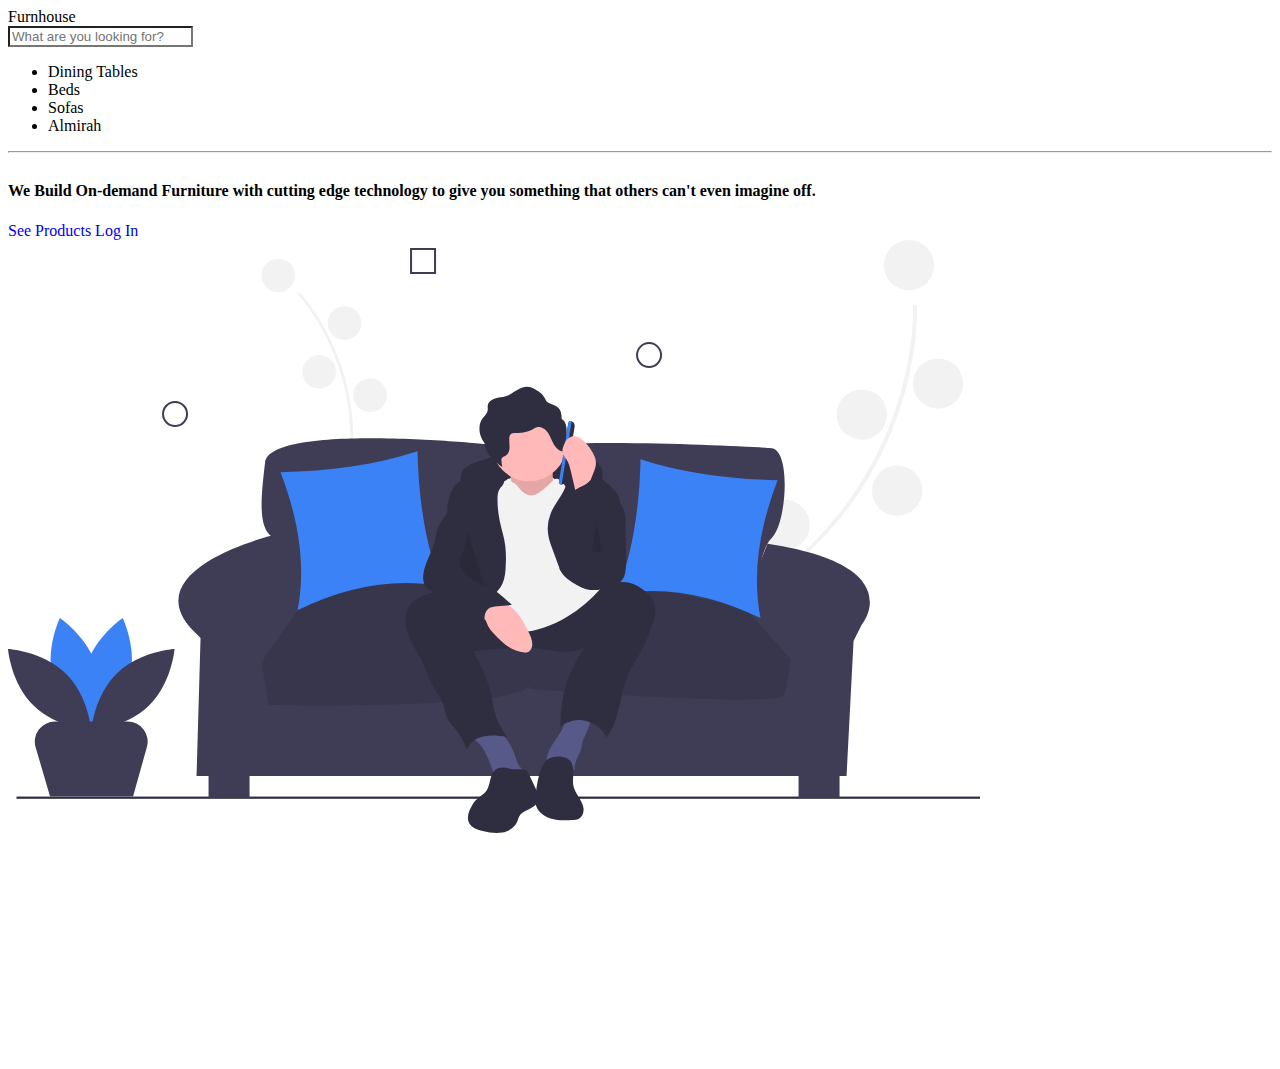
==== index.html @ 0eb48fa6 "login page" ====
<!DOCTYPE html>
<html lang="en">
<head>
  <meta charset="UTF-8">
  <meta http-equiv="X-UA-Compatible" content="IE=edge">
  <meta name="viewport" content="width=device-width, initial-scale=1.0">
  <title>Furn Store | The Furniture App</title>
  <link rel="stylesheet" href="style.css">
</head>
<body>
  <!-- header -->
  <header class="full-width p-sm flex header fs-l">
    <div>
      <i class="mx-xs bi bi-list"></i>
      Furnhouse
    </div>
    <div class="text-center">
      <input
        type="text"
        class="input px-md py-xs rounded-s"
        placeHolder="What are you looking for?"
      />
    </div>
    <div>
      <i class="bi bi-heart mx-xs"></i>
      <i class="bi bi-cart mx-xs"></i>
    </div>
  </header> 
  <!-- categories -->
  <div class="full-width p-sm flex flex-center fs-l categories">
    <ul class="list category-list fs-s flex full-width">
      <li class="list-item transition p-xs fw-light">Dining Tables</li>
      <li class="list-item transition p-xs fw-light" id="nav-text-avatar">
        Beds
      </li>
      <li class="list-item transition p-xs fw-light" id="nav-text-avatar">
        Sofas
      </li>
      <li class="list-item transition p-xs fw-light" id="nav-text-avatar">
        Almirah
      </li>
    </ul>
  </div>
  <hr class="hr" />
  <!-- home -->  
  <main class="full-height grid grid-col-2">
    <div class="m-xl flex flex-col flex-center">
      <h4 class="h3 title">
        We Build On-demand Furniture with cutting edge technology to give
        you something that others can't even imagine off.
      </h4>
      <div class="btn-group my-md flex">
        <a class="list-reset btn btn-primary px-md py-sm fs-s"
          href="pages/products.html"
        >
          See Products
        </a>
        <a class="list-reset btn btn-outline-primary px-md py-sm fs-s"
          href="pages/login.html"
        >
          Log In
        </a>
      </div>
    </div>
    <div class="hero-img p-md">
      <img
        src='./assets/hero-img.svg'
        alt="person sitting on sofa"
        class="full-width"
      />
    </div>
  </main>
</body>
</html>
---- style.css ----
@import url("https://elevate-ui-git-forms-tushartiwari7.vercel.app/components/components.css");

a {
  text-decoration: none;
}

.app {
  grid-template-columns: 25rem 1fr;
}

.categories,
.category-list  {
  justify-content: space-around;
}

/* cards */
.card {
  width: 20rem;
}
.card-img {
  height: 20rem;
  width: 20rem;
}
.card-feedback {
  margin: 0;
}

.full-height {
  height: 100vh;
  overflow: hidden;
}

.card {
  width: fit-content;
  max-width: 30rem;
}

.input {
  background: #fefefe;
  color: var(--text-color);
}


.pointer,
.pointer *{
  cursor: pointer;
}

.product-list {
  overflow-y: scroll;
}

.product-list {
  grid-template-columns: repeat(auto-fit, minmax(20rem, 1fr));
}

.main {
  gap: 2rem;
  padding-bottom: 7rem;
}

.max-height {
  height: 100%;
}

/* sidebar */
.sidebar {
  border-right: 1px solid var(--text-color100);
  overflow: scroll;
  padding-bottom: 5rem;
}

.white {
  color: white;
}
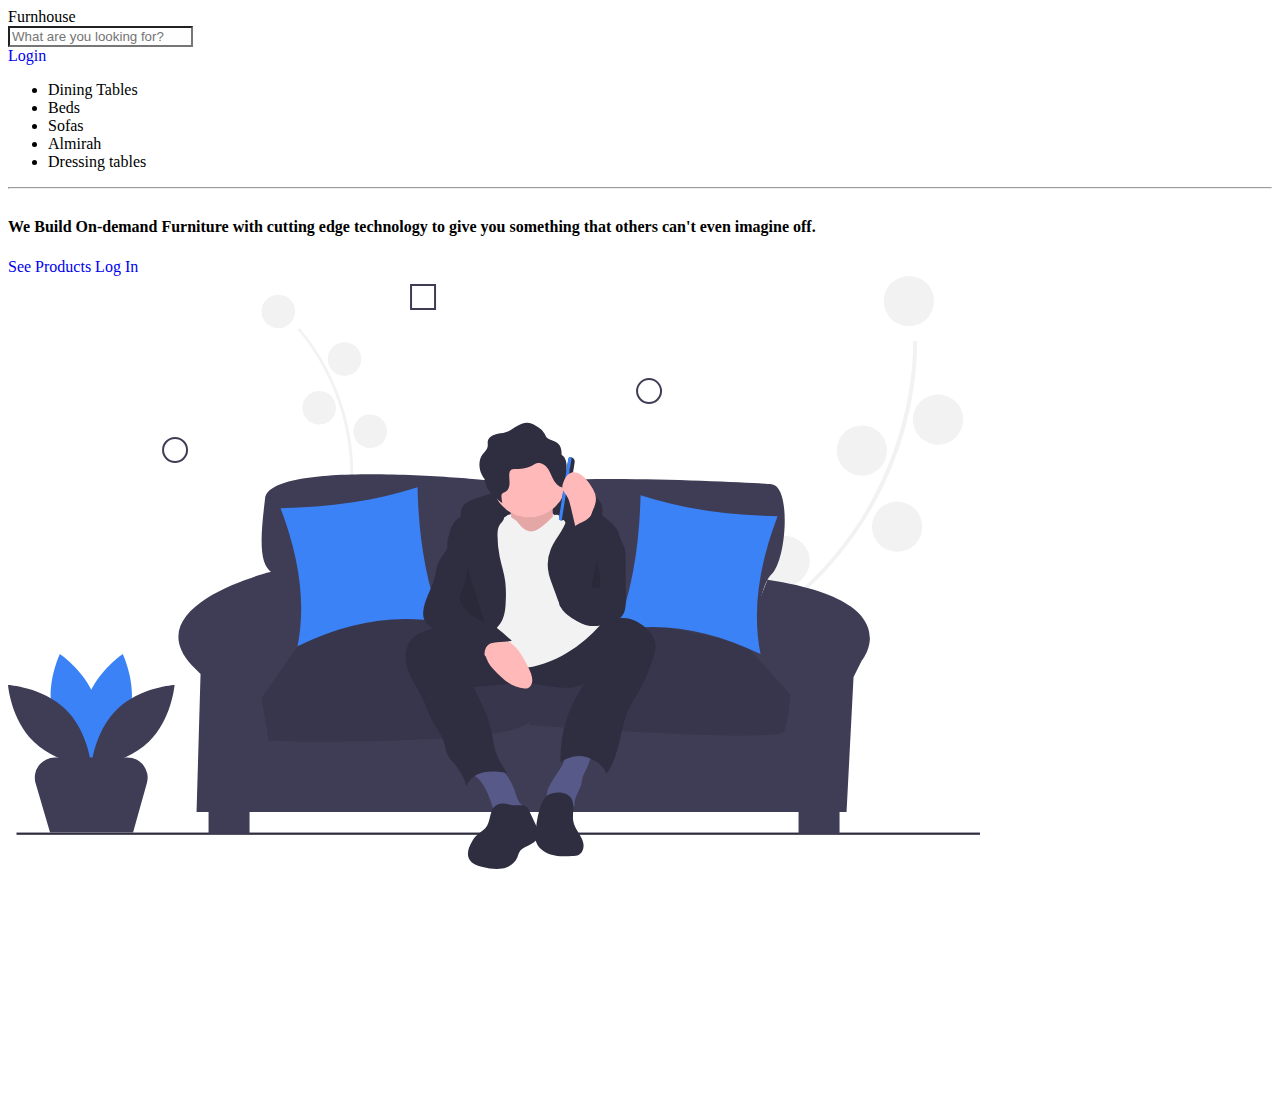
==== commit 8ef0aae8: "style: minor improvements: login btn on header, clear filters link" ====
--- a/index.html
+++ b/index.html
@@ -22,6 +22,9 @@
       />
     </div>
     <div>
+      <a href="/pages/login.html" class="btn btn-outline-primary btn-login px-sm py-xs mx-xs fs-s">
+        Login
+      </a>
       <i class="bi bi-heart mx-xs"></i>
       <i class="bi bi-cart mx-xs"></i>
     </div>
@@ -30,14 +33,17 @@
   <div class="full-width p-sm flex flex-center fs-l categories">
     <ul class="list category-list fs-s flex full-width">
       <li class="list-item transition p-xs fw-light">Dining Tables</li>
-      <li class="list-item transition p-xs fw-light" id="nav-text-avatar">
+      <li class="list-item transition p-xs fw-light">
         Beds
       </li>
-      <li class="list-item transition p-xs fw-light" id="nav-text-avatar">
+      <li class="list-item transition p-xs fw-light">
         Sofas
       </li>
-      <li class="list-item transition p-xs fw-light" id="nav-text-avatar">
+      <li class="list-item transition p-xs fw-light">
         Almirah
+      </li>
+      <li class="list-item transition p-xs fw-light">
+        Dressing tables
       </li>
     </ul>
   </div>
--- a/style.css
+++ b/style.css
@@ -7,6 +7,14 @@
 .app {
   grid-template-columns: 25rem 1fr;
 }
+
+.btn-login {
+  background: white;
+}
+.btn-login:hover {
+  border-color: white;
+}
+
 
 .categories,
 .category-list  {
@@ -33,6 +41,11 @@
 .card {
   width: fit-content;
   max-width: 30rem;
+}
+
+.clear-search-filters {
+  text-align: right;
+  display: block;
 }
 
 .input {
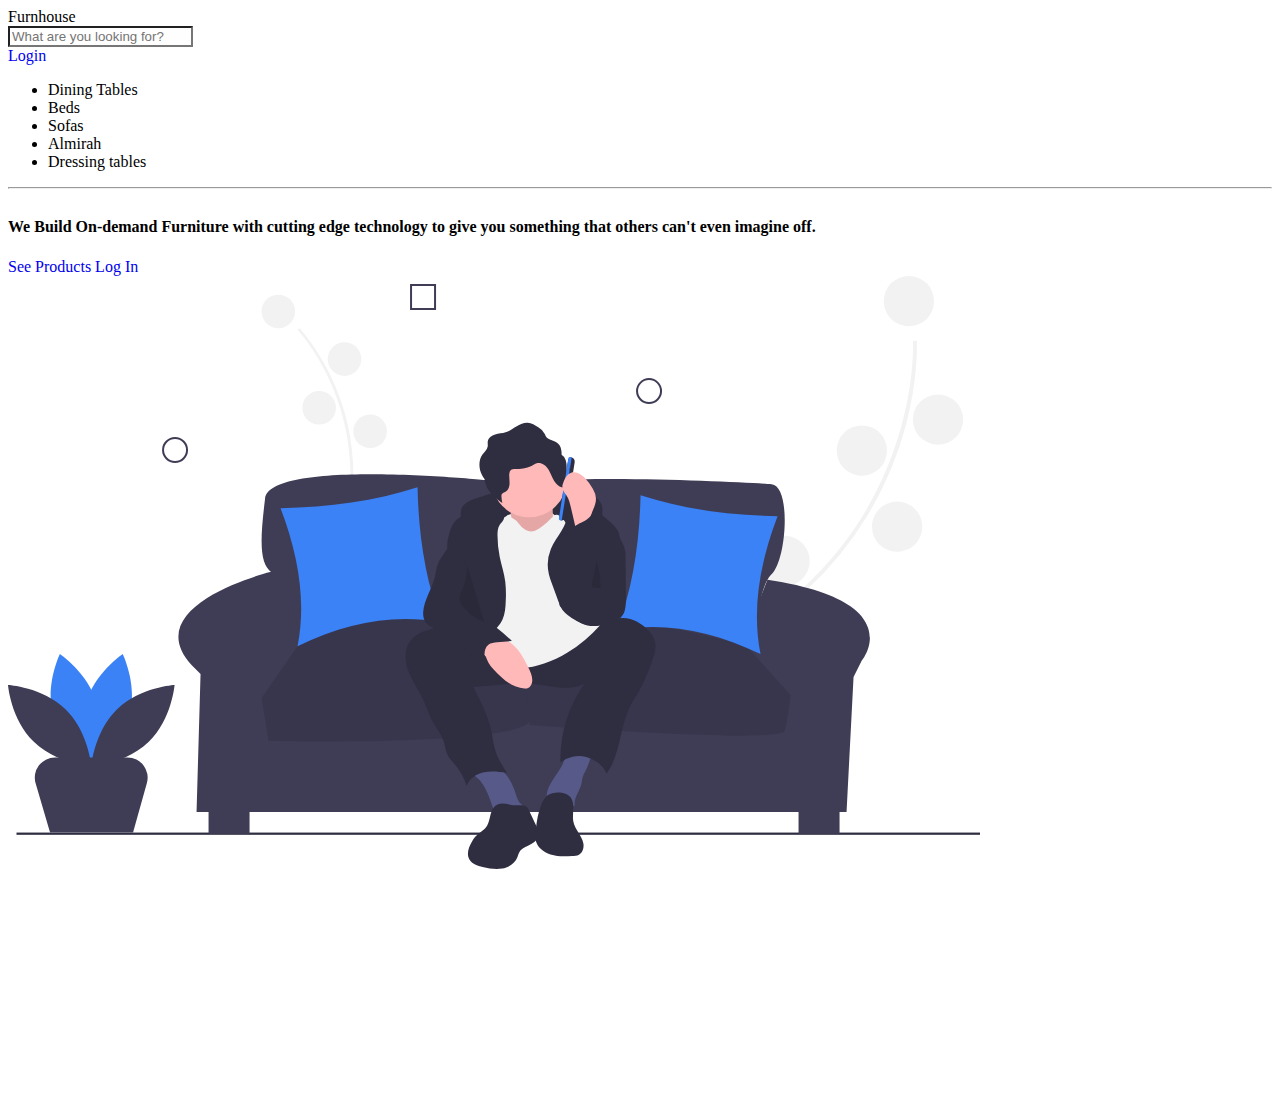
==== commit 996ca6a7: "feat: cart page" ====
--- a/index.html
+++ b/index.html
@@ -7,7 +7,7 @@
   <title>Furn Store | The Furniture App</title>
   <link rel="stylesheet" href="style.css">
 </head>
-<body>
+<body class="full-height">
   <!-- header -->
   <header class="full-width p-sm flex header fs-l">
     <div>
@@ -26,7 +26,9 @@
         Login
       </a>
       <i class="bi bi-heart mx-xs"></i>
-      <i class="bi bi-cart mx-xs"></i>
+      <a href="/pages/cart.html" class="list white">
+        <i class="bi bi-cart mx-xs"></i>
+      </a>
     </div>
   </header> 
   <!-- categories -->
--- a/style.css
+++ b/style.css
@@ -23,14 +23,46 @@
 
 /* cards */
 .card {
-  width: 20rem;
+ width: fit-content;
+  max-width: 30rem;
+}
+
+.clear-search-filters {
+  text-align: right;
+  display: block;
+}
+
+.card.cart {
+  width: fit-content;
+  max-width: none;
+
 }
 .card-img {
   height: 20rem;
   width: 20rem;
 }
-.card-feedback {
-  margin: 0;
+.card-img-cart {
+  width: 15rem;
+  height: 20rem;
+  object-fit: fill;
+}
+.card-horizontal {
+  gap: 1rem;
+}
+
+.cart-page {
+  width: max-content;
+  margin: 0 auto;
+  transform: translateY(-10%);
+}
+
+.checkout {
+  min-width: 30rem;
+}
+
+.discount {
+  color: var(--dark-green);
+  font-size: 1.1em;
 }
 
 .full-height {
@@ -38,14 +70,8 @@
   overflow: hidden;
 }
 
-.card {
-  width: fit-content;
-  max-width: 30rem;
-}
-
-.clear-search-filters {
-  text-align: right;
-  display: block;
+.fill-height {
+  height: -webkit-fill-available;
 }
 
 .input {
@@ -76,6 +102,22 @@
   height: 100%;
 }
 
+.qty {
+  display: inline-flex;
+}
+.qty * {
+  width: 3rem;
+  height: 3rem;
+
+}
+.qty-input {
+  text-align: center;
+}
+.qty-input::-webkit-inner-spin-button, 
+.qty-input::-webkit-outer-spin-button { 
+  -webkit-appearance: none;
+}
+
 /* sidebar */
 .sidebar {
   border-right: 1px solid var(--text-color100);
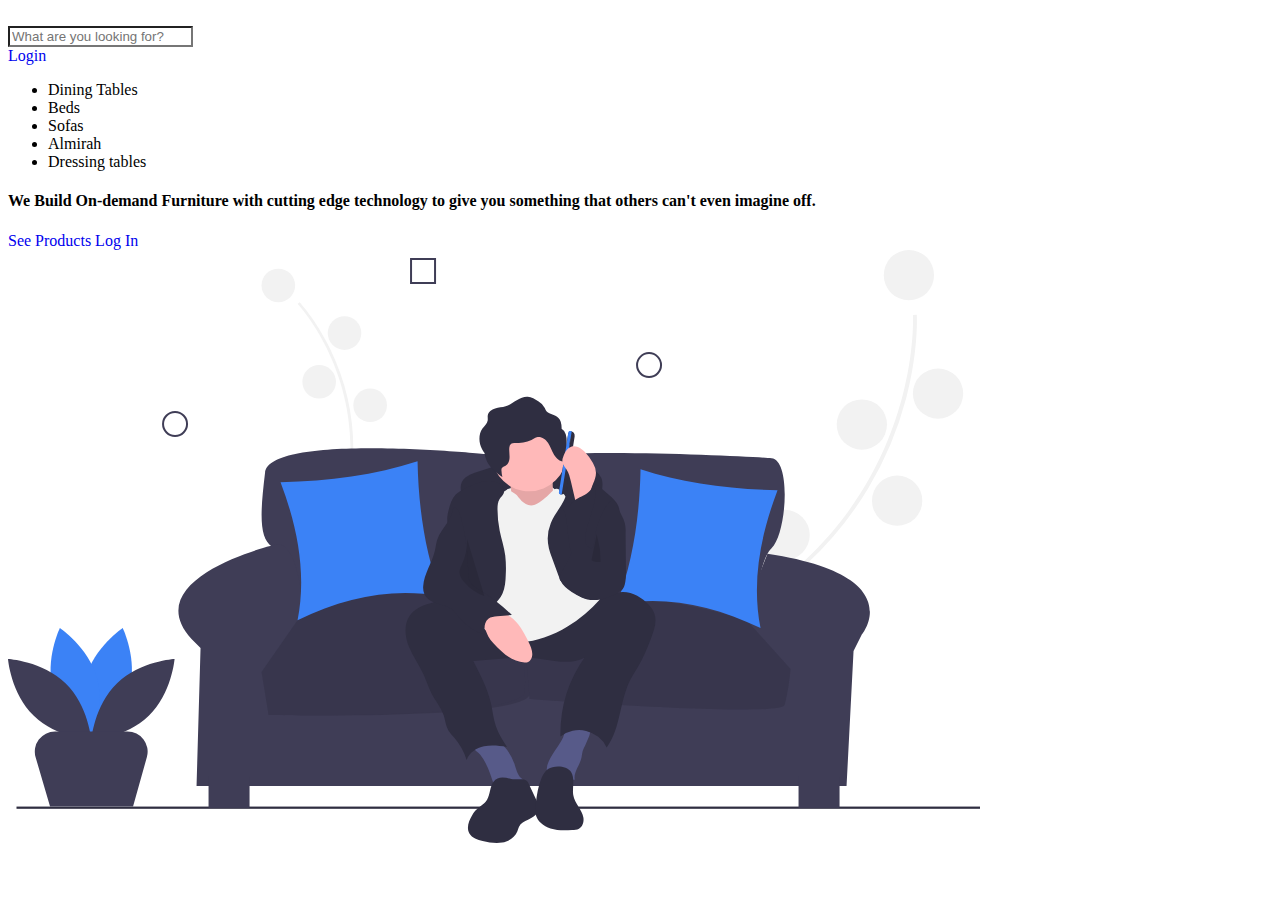
==== commit a9f42478: "feat: site is responsive for mobile devices" ====
--- a/index.html
+++ b/index.html
@@ -7,30 +7,36 @@
   <title>Furn Store | The Furniture App</title>
   <link rel="stylesheet" href="style.css">
 </head>
-<body class="full-height">
+<body class="full-height grid landing-page">
   <!-- header -->
   <header class="full-width p-sm flex header fs-l">
-    <div>
-      <i class="mx-xs bi bi-list"></i>
-      Furnhouse
-    </div>
-    <div class="text-center">
-      <input
-        type="text"
-        class="input px-md py-xs rounded-s"
-        placeHolder="What are you looking for?"
-      />
-    </div>
-    <div>
-      <a href="/pages/login.html" class="btn btn-outline-primary btn-login px-sm py-xs mx-xs fs-s">
-        Login
-      </a>
-      <i class="bi bi-heart mx-xs"></i>
-      <a href="/pages/cart.html" class="list white">
-        <i class="bi bi-cart mx-xs"></i>
+    <div class="flex flex-center">
+      <button class="btn btn-float btn-outline-primary hamburger mx-xs rounded-circle flex flex-center">
+        <i class="mx-xs bi bi-list"></i>
+      </button>
+      <a class="list white flex flex-center" href="/">
+        Furnhouse
       </a>
     </div>
-  </header> 
+  <div class="searchbar flex flex-center">
+    <input
+      type="text"
+      class="input px-sm py-xs rounded-s"
+      placeHolder="What are you looking for?"
+    />
+  </div>
+  <div class="flex flex-center">
+    <i class="bi bi-search search-icon mx-xs"></i>
+    <a  href="/pages/login.html" class="btn btn-outline-primary btn-login px-sm py-xs mx-xs fs-s">
+      Login
+    </a>
+    <a href="/pages/wishlist.html" class="list white">
+      <i class="bi bi-heart mx-xs"></i>
+    </a>
+    <a href="/pages/cart.html" class="list white">
+      <i class="bi bi-cart mx-xs"></i>
+    </a>
+  </header>
   <!-- categories -->
   <div class="full-width p-sm flex flex-center fs-l categories">
     <ul class="list category-list fs-s flex full-width">
@@ -49,11 +55,10 @@
       </li>
     </ul>
   </div>
-  <hr class="hr" />
-  <!-- home -->  
-  <main class="full-height grid grid-col-2">
-    <div class="m-xl flex flex-col flex-center">
-      <h4 class="h3 title">
+  <!-- home -->
+  <!-- <main class="fill-height flex flex-center"> -->
+    <div class="content m-xl flex flex-col flex-center">
+      <h4 class="h3 title p-md">
         We Build On-demand Furniture with cutting edge technology to give
         you something that others can't even imagine off.
       </h4>
@@ -70,13 +75,13 @@
         </a>
       </div>
     </div>
-    <div class="hero-img p-md">
+    <div class="hero-img p-md flex flex-center">
       <img
         src='./assets/hero-img.svg'
         alt="person sitting on sofa"
         class="full-width"
       />
     </div>
-  </main>
+  <!-- </main> -->
 </body>
 </html>--- a/style.css
+++ b/style.css
@@ -1,84 +1,75 @@
-@import url("https://elevate-ui-git-forms-tushartiwari7.vercel.app/components/components.css");
+@import url("https://elevate-ui.vercel.app/components/components.css");
 
-a {
-  text-decoration: none;
-}
+@import url("./style/components.css");
 
 .app {
   grid-template-columns: 25rem 1fr;
 }
 
-.btn-login {
-  background: white;
+.auth {
+  grid-template-areas: 
+  "header" 
+  "content";
+  grid-template-rows: auto 1fr;
 }
-.btn-login:hover {
-  border-color: white;
+
+aside {
+  grid-area: sidebar;
+}
+
+.categories {
+  grid-area: category;
+  border-bottom: 1px solid var(--text-color100);
+}
+
+.content {
+  grid-area: content;
 }
 
 
-.categories,
-.category-list  {
-  justify-content: space-around;
+.full-height {
+  height: 100vh;
 }
 
-/* cards */
-.card {
- width: fit-content;
-  max-width: 30rem;
+.grow {
+  flex-grow: 1;
 }
 
-.clear-search-filters {
-  text-align: right;
-  display: block;
+.grid-linear > main::-webkit-scrollbar {
+  display: none;
 }
 
-.card.cart {
-  width: fit-content;
-  max-width: none;
-
-}
-.card-img {
-  height: 20rem;
-  width: 20rem;
-}
-.card-img-cart {
-  width: 15rem;
-  height: 20rem;
-  object-fit: fill;
-}
-.card-horizontal {
-  gap: 1rem;
+.landing-page {
+  grid-template-areas:
+    "header header"
+    "category category"
+    "content hero";
+  grid-template-rows: 7rem 5rem auto;
+  grid-template-columns: 2fr 3fr;
 }
 
-.cart-page {
-  width: max-content;
-  margin: 0 auto;
-  transform: translateY(-10%);
+.header {
+  grid-area: header;
+  height: fit-content;
 }
 
-.checkout {
-  min-width: 30rem;
+.items {
+  grid-area: items;
 }
 
-.discount {
-  color: var(--dark-green);
-  font-size: 1.1em;
+.main {
+  gap: 2rem;
+  grid-area: main;
 }
 
-.full-height {
-  height: 100vh;
-  overflow: hidden;
+.page-center {
+  width: 70%;
+  margin: 0 auto;
 }
 
-.fill-height {
-  height: -webkit-fill-available;
+.page-center main::-webkit-scrollbar {
+  display: none;
 }
-
-.input {
-  background: #fefefe;
-  color: var(--text-color);
-}
-
 
 .pointer,
 .pointer *{
@@ -87,19 +78,19 @@
 
 .product-list {
   overflow-y: scroll;
-}
-
-.product-list {
   grid-template-columns: repeat(auto-fit, minmax(20rem, 1fr));
 }
 
-.main {
-  gap: 2rem;
-  padding-bottom: 7rem;
+.product-page {
+  grid-template-areas:
+    "header header"
+    "sidebar main";
+  grid-template-rows: auto;
+  grid-template-columns: 25rem 1fr;
+  height: 100vh;
 }
-
-.max-height {
-  height: 100%;
+.search-icon {
+  display: none;
 }
 
 .qty {
@@ -120,11 +111,77 @@
 
 /* sidebar */
 .sidebar {
-  border-right: 1px solid var(--text-color100);
-  overflow: scroll;
-  padding-bottom: 5rem;
+  overflow-y: scroll;
+}
+
+.summary {
+  grid-area: summary;
+  justify-self: end;
+}
+
+.grid-linear {
+  grid-template-areas:
+    "header "
+    "title"
+    "main";
+  grid-template-rows: auto auto 1fr;
 }
 
 .white {
   color: white;
 }
+
+.title {
+  grid-area: title;
+  height: fit-content;
+}
+
+/* responsiveness */
+
+@media (max-width: 492px) {
+  
+  html {
+    font-size: 50%;
+  }
+
+  .fill-height {
+    height: auto;
+    flex-wrap: wrap-reverse;
+  }
+  
+  .hero-img {
+    grid-area: hero;
+  }
+
+  .hamburger {
+    display: flex;
+  }
+
+  .landing-page {
+    grid-template-areas:
+      "header header"
+      "category category"
+      "hero hero"
+      "content content";
+  }
+  
+  .product-page {
+    grid-template-columns: 1fr;
+    grid-template-areas:
+      "header"
+      "main";
+  }
+
+  .sidebar {
+    position: absolute;
+    z-index: 2;
+    background: white;
+    left: -25rem;
+  }
+  .searchbar {
+    display: none;
+  }
+  .search-icon {
+    display: block;
+  }
+}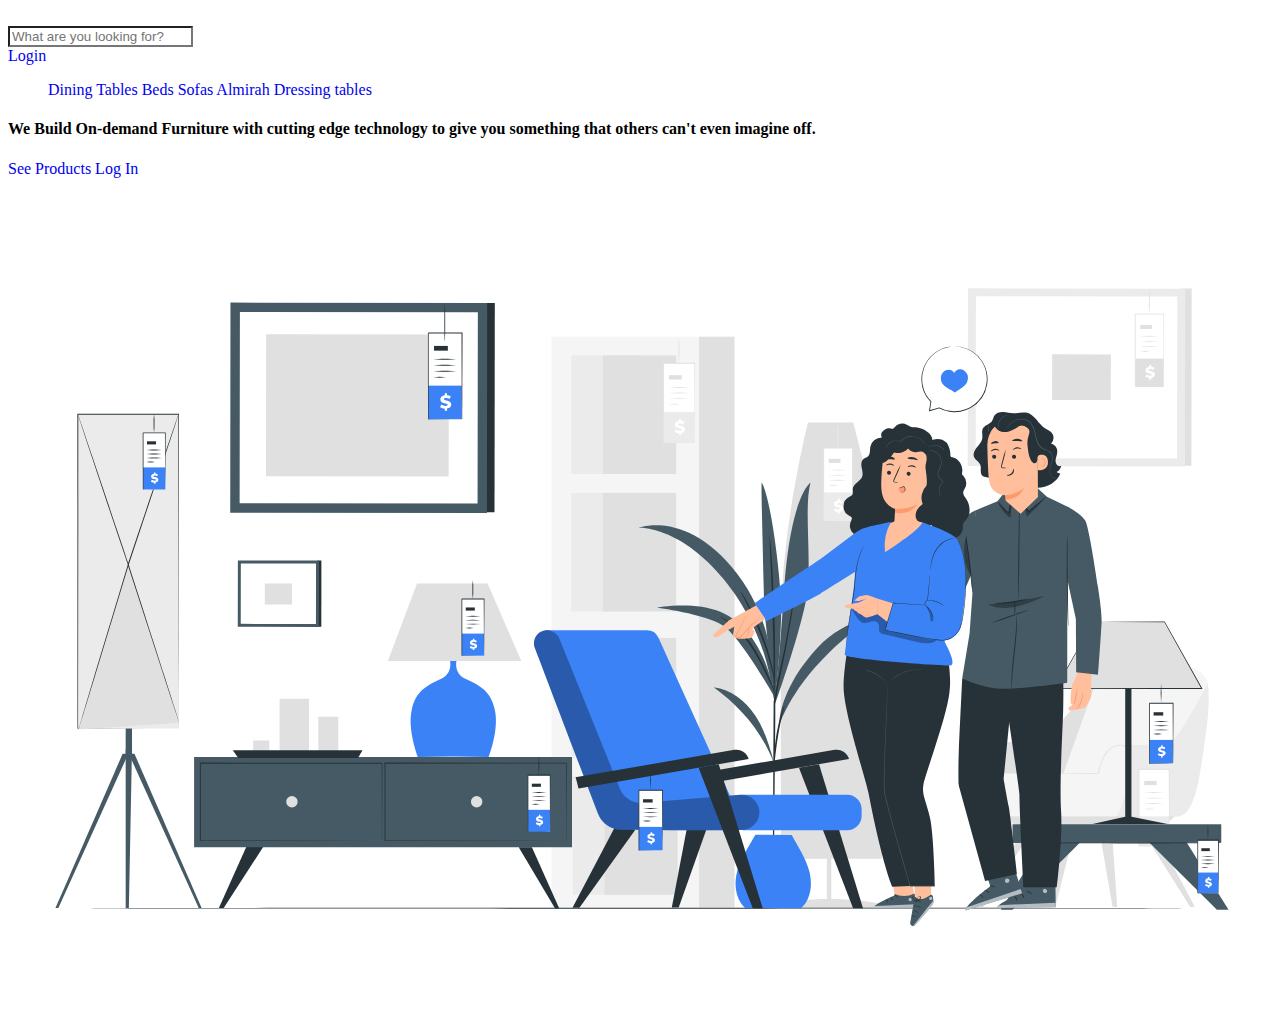
==== commit cb8223f6: "bug-fix: minor improvements with optimal links and logout btn" ====
--- a/index.html
+++ b/index.html
@@ -11,7 +11,7 @@
   <!-- header -->
   <header class="full-width p-sm flex header fs-l">
     <div class="flex flex-center">
-      <button class="btn btn-float btn-outline-primary hamburger mx-xs rounded-circle flex flex-center">
+      <button id="hamburger" class="btn btn-float btn-outline-primary hamburger mx-xs rounded-circle flex flex-center">
         <i class="mx-xs bi bi-list"></i>
       </button>
       <a class="list white flex flex-center" href="/">
@@ -40,23 +40,22 @@
   <!-- categories -->
   <div class="full-width p-sm flex flex-center fs-l categories">
     <ul class="list category-list fs-s flex full-width">
-      <li class="list-item transition p-xs fw-light">Dining Tables</li>
-      <li class="list-item transition p-xs fw-light">
+      <a href="/pages/products.html" class="list-item transition p-xs fw-light">Dining Tables</a>
+      <a href="/pages/products.html" class="list-item transition p-xs fw-light">
         Beds
-      </li>
-      <li class="list-item transition p-xs fw-light">
+      </a>
+      <a href="/pages/products.html" class="list-item transition p-xs fw-light">
         Sofas
-      </li>
-      <li class="list-item transition p-xs fw-light">
+      </a>
+      <a href="/pages/products.html" class="list-item transition p-xs fw-light">
         Almirah
-      </li>
-      <li class="list-item transition p-xs fw-light">
+      </a>
+      <a href="/pages/products.html" class="list-item transition p-xs fw-light">
         Dressing tables
-      </li>
+      </a>
     </ul>
   </div>
   <!-- home -->
-  <!-- <main class="fill-height flex flex-center"> -->
     <div class="content m-xl flex flex-col flex-center">
       <h4 class="h3 title p-md">
         We Build On-demand Furniture with cutting edge technology to give
@@ -82,6 +81,5 @@
         class="full-width"
       />
     </div>
-  <!-- </main> -->
 </body>
 </html>--- a/style.css
+++ b/style.css
@@ -1,5 +1,4 @@
 @import url("https://elevate-ui.vercel.app/components/components.css");
-
 @import url("./style/components.css");
 
 .app {
@@ -85,9 +84,8 @@
   grid-template-areas:
     "header header"
     "sidebar main";
-  grid-template-rows: auto;
   grid-template-columns: 25rem 1fr;
-  height: 100vh;
+  grid-template-rows: auto 1fr;
 }
 .search-icon {
   display: none;
@@ -111,9 +109,9 @@
 
 /* sidebar */
 .sidebar {
+  border-right: 1px solid var(--text-color100);
   overflow-y: scroll;
 }
-
 .summary {
   grid-area: summary;
   justify-self: end;
@@ -121,7 +119,7 @@
 
 .grid-linear {
   grid-template-areas:
-    "header "
+    "header"
     "title"
     "main";
   grid-template-rows: auto auto 1fr;
@@ -142,6 +140,10 @@
   
   html {
     font-size: 50%;
+  }
+
+  .close-icon {
+    display: flex;
   }
 
   .fill-height {
@@ -177,7 +179,10 @@
     z-index: 2;
     background: white;
     left: -25rem;
+    transition: 0.3s ease-in-out;
+    height: -webkit-fill-available;
   }
+
   .searchbar {
     display: none;
   }
